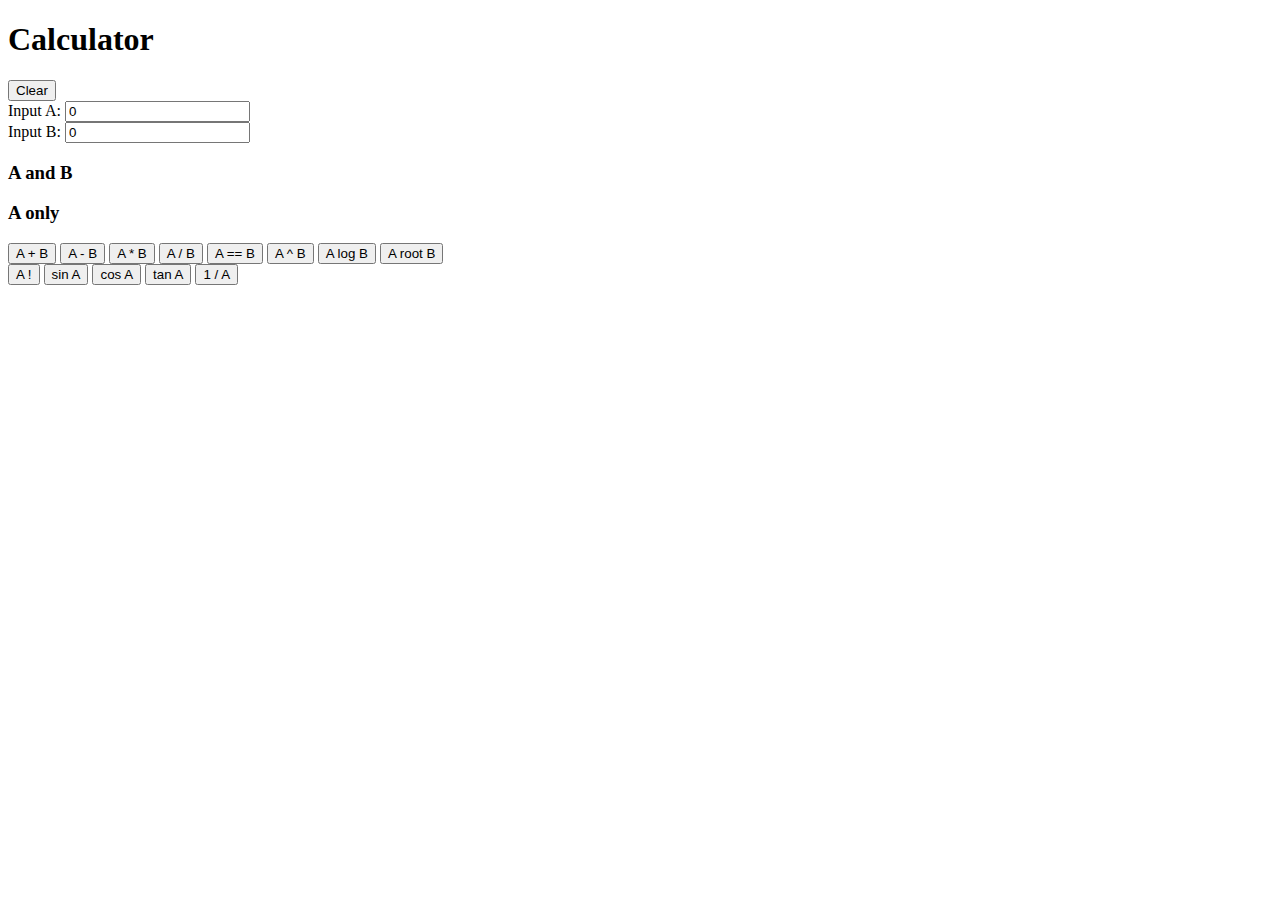
==== src/calculator-web/src/main/resources/static/index.html @ f44f89cd "Put index into the static" ====
<!DOCTYPE html>
<html lang="en">
<head>
    <meta charset="UTF-8">
    <title>Calculator</title>
    <link rel="stylesheet" href="../templates/style.css">
</head>
<body>

<div class="container">
    <h1>Calculator</h1>

    <div class="display" id="display">
    </div>

    <button type="button" action="/calculator" class="btn btn-clear">Clear</button>
    <div class="input-fields">
        <div class="input-group">
            <label for="inputA">Input A:</label>
            <input type="text" id="inputA" name="inputA" value="0">
        </div>
        <div class="input-group">
            <label for="inputB">Input B:</label>
            <input type="text" id="inputB" name="inputB" value="0">
        </div>
    </div>

    <div class="grey-boxes">
        <div class="grey-box">
            <h3>A and B</h3>
        </div>
        <div class="grey-box">
            <h3>A only</h3>
        </div>
    </div>

    <div class="button-grid">
        <div>
            <button type="submit" action="/calculate/add" class="btn">A + B</button>
            <button type="submit" action="/calculate/subtract" class="btn">A - B</button>
            <button type="submit" action="/calculate/multiply" class="btn">A * B</button>
            <button type="submit" action="/calculate/divide" class="btn">A / B</button>
            <button type="submit" action="/calculate/equals" class="btn">A == B</button>
            <button type="submit" action="/calculate/raiseToPower" class="btn">A ^ B</button>
            <button type="submit" action="/calculate/logarithm" class="btn">A log B</button>
            <button type="submit" action="/calculate/root" class="btn">A root B</button> </div>
        <div>
            <button type="submit" action="/calculate/factorial" class="btn">A !</button>
            <button type="submit" action="/calculate/sine" class="btn">sin A</button>
            <button type="submit" action="/calculate/cosine" class="btn">cos A</button>
            <button type="submit" action="/calculate/tangent" class="btn">tan A</button>
            <button type="submit" action="/calculate/reciprocal" class="btn">1 / A</button>
        </div>
    </div>
</div>
<script src="../templates/changeDisplay.js"></script>
</body>
</html>
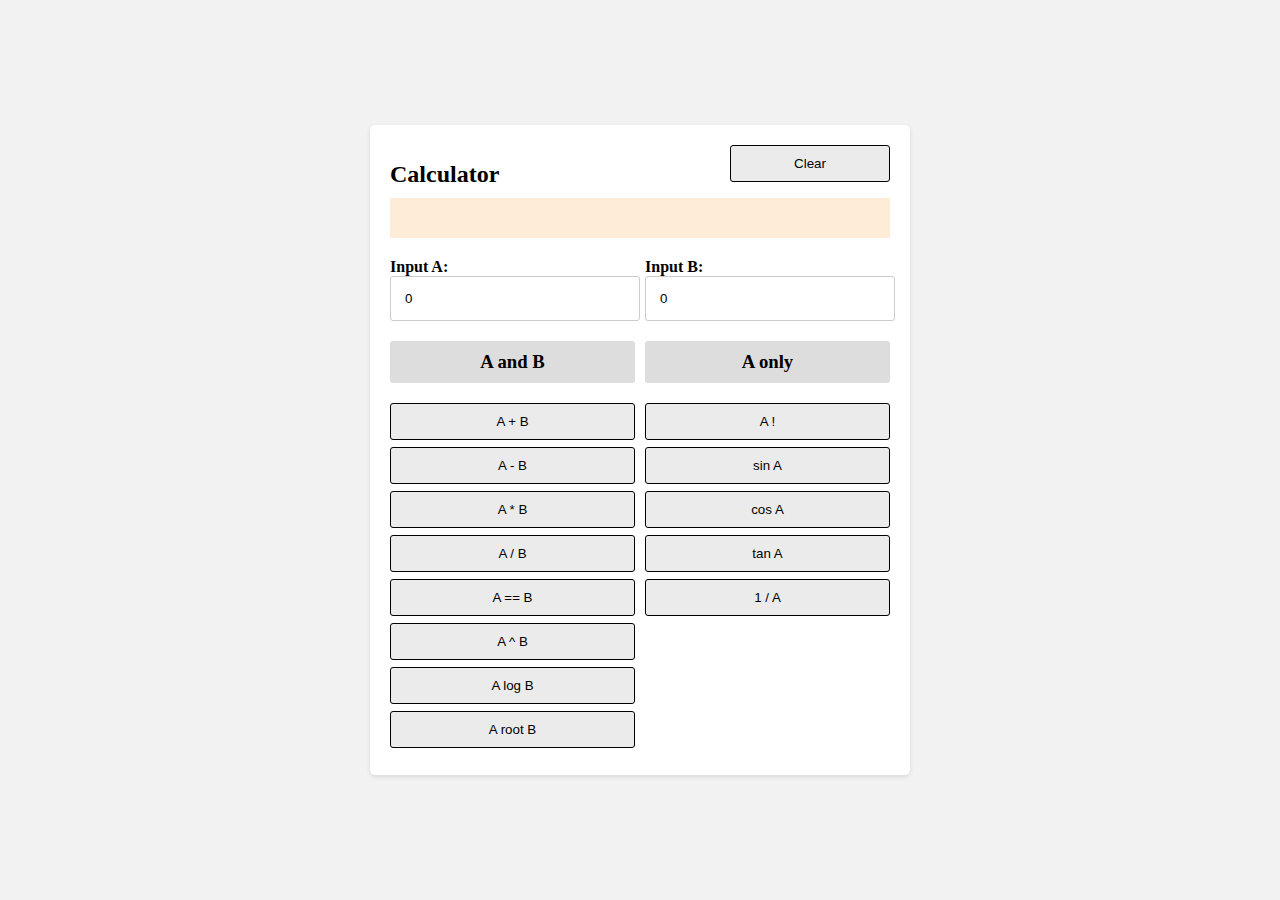
==== commit da5f98f3: "MOved files to the correct locations" ====
--- a/src/calculator-web/src/main/resources/static/index.html
+++ b/src/calculator-web/src/main/resources/static/index.html
@@ -3,7 +3,7 @@
 <head>
     <meta charset="UTF-8">
     <title>Calculator</title>
-    <link rel="stylesheet" href="../templates/style.css">
+    <link rel="stylesheet" href="style.css">
 </head>
 <body>
 
@@ -53,7 +53,7 @@
         </div>
     </div>
 </div>
-<script src="../templates/changeDisplay.js"></script>
+<script src="changeDisplay.js"></script>
 </body>
 </html>
 
--- a/src/calculator-web/src/main/resources/static/style.css
+++ b/src/calculator-web/src/main/resources/static/style.css
@@ -0,0 +1,115 @@
+body {
+    background-color: #f2f2f2;
+    display: flex;
+    justify-content: center;
+    align-items: center;
+    height: 100vh;
+    margin: 0;
+}
+
+.container {
+    background-color: white;
+    padding: 20px;
+    width: 500px;
+    max-width: 80%;
+    border-radius: 5px;
+    box-shadow: 0 2px 5px rgba(0, 0, 0, 0.1);
+    position: relative;
+}
+
+h1 {
+    text-align: left;
+    font-size: 24px;
+    margin-bottom: 10px;
+}
+
+.display {
+    background-color: #FFECD7;
+    padding: 20px;
+    display: flex;
+    flex-direction: column;
+    align-items: center;
+}
+
+.display p {
+    font-size: 16px;
+    font-weight: bold;
+    margin: 0;
+}
+
+.input-fields {
+    display: flex;
+    margin-top: 20px;
+}
+
+.input-fields label {
+    display: block;
+    width: 80px;
+    text-align: left;
+    margin-right: 10px;
+    font-weight: bold;
+}
+
+.input-fields input {
+    flex: 1;
+    padding: 14px;
+    border: 1px solid #ccc;
+    border-radius: 3px;
+    margin-right: 10px;
+    width: 220px
+}
+
+.input-fields input:last-child {
+    margin-right: 5px;
+}
+
+.grey-boxes {
+    display: flex; /* Allow flexbox for side-by-side layout */
+    margin-top: 20px; /* Add spacing after input fields */
+    margin-bottom: 20px; /* Add spacing before buttons */
+}
+
+.grey-box {
+    background-color: #ddd; /* Set gray background color */
+    width: 230px;
+    padding: 10px; /* Add padding for content */
+    border-radius: 3px; /* Add rounded corners */
+    margin-right: 10px; /* Add spacing between boxes */
+    text-align: center; /* Center text content */
+}
+
+.grey-box:last-child {
+    margin-right: 0 /* Remove margin from the last box */
+}
+
+h3 {
+    margin: 0; /* Remove default margin from heading */
+}
+
+.button-grid {
+    display: flex;
+}
+
+.btn {
+    background-color: #EBEBEB;
+    color: #000000;
+    border: 1px solid #000000;
+    border-radius: 3px;
+    padding: 10px 20px;
+    text-align: center;
+    cursor: pointer;
+    margin-bottom: 7px;
+    width: 245px;
+}
+
+.btn-clear {
+    position: absolute;
+    top: 20px;
+    right: 20px;
+    width:160px
+}
+
+
+.btn:hover {
+    background-color: #ddd;
+}
